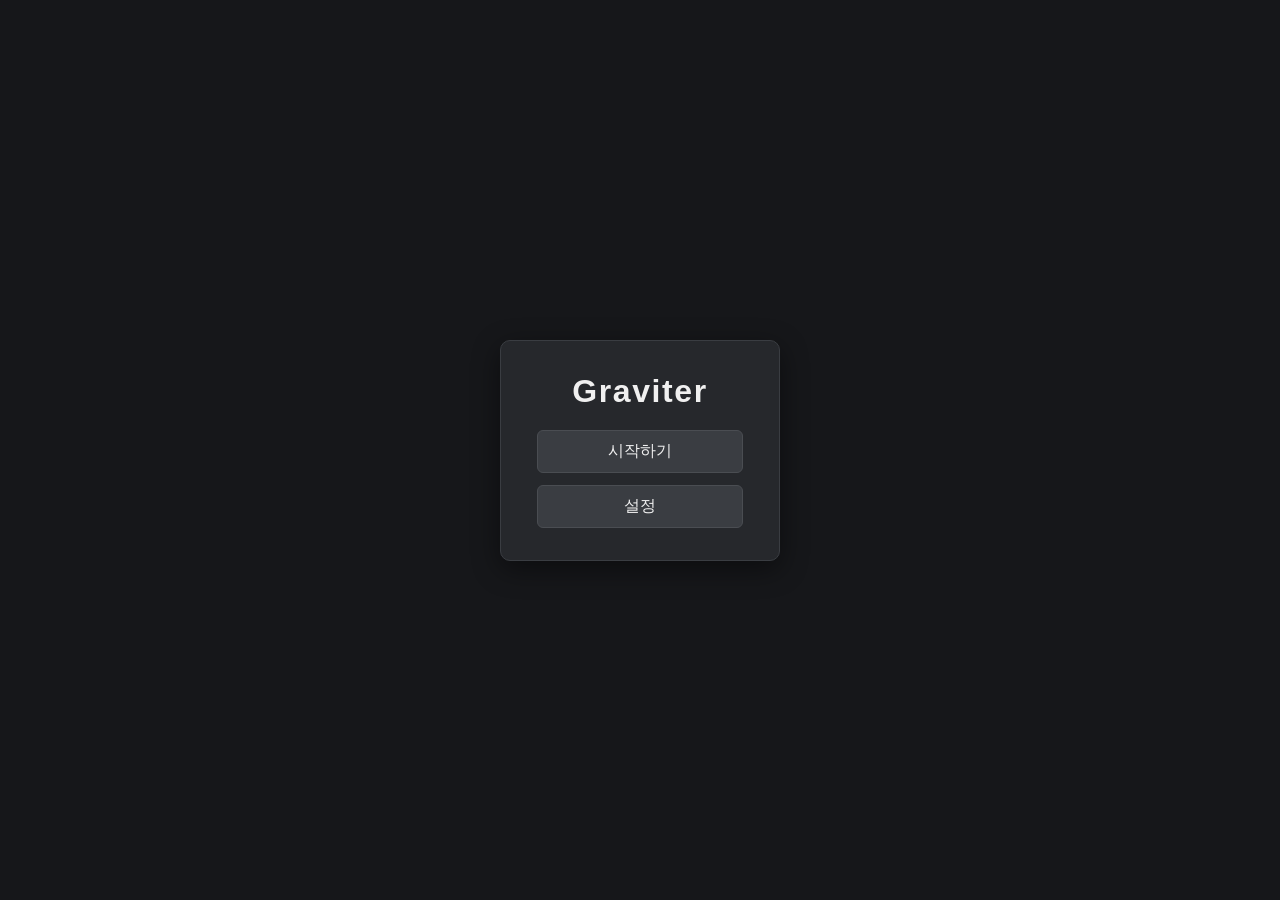
==== index.html @ 88149a4b "Add initial game stages, state management, and UI components - Implemented Stage 1: Tutorial corrido" ====
<!DOCTYPE html>
<html lang="ko">
<head>
<meta charset="UTF-8">
<meta name="viewport" content="width=device-width, initial-scale=1.0">
<title>Graviter</title>
<link rel="stylesheet" href="css/style.css">
</head>
<body>
<div id="game-root">
<canvas id="game-canvas" width="960" height="600"></canvas>
</div>

<!-- UI_SCREENS_START -->
<div id="main-menu" class="screen">
  <div class="screen-panel">
    <h1>Graviter</h1>
    <button id="btn-start" type="button">시작하기</button>
    <button id="btn-settings" type="button">설정</button>
  </div>
</div>

<div id="stage-select" class="screen stage-select-screen">
  <div class="screen-panel stage-select-panel">
    <h2>스테이지 선택</h2>
    <div id="stage-grid" class="stage-grid"></div>
    <div class="stage-select-actions">
      <button id="stage-select-back" type="button">뒤로</button>
    </div>
  </div>
</div>

<div id="settings" class="screen">
  <div class="screen-panel">
    <h2>설정</h2>
    <div class="settings-section">
      <h3>조작키</h3>
      <div class="keybind-row"><span>왼쪽</span><button id="keybind-left" class="keybind-btn" type="button" data-action="left" aria-label="왼쪽 이동 키 변경"></button></div>
      <div class="keybind-row"><span>오른쪽</span><button id="keybind-right" class="keybind-btn" type="button" data-action="right" aria-label="오른쪽 이동 키 변경"></button></div>
      <div class="keybind-row"><span>점프</span><button id="keybind-jump" class="keybind-btn" type="button" data-action="jump" aria-label="점프 키 변경"></button></div>
      <div class="keybind-row"><span>웅크리기</span><button id="keybind-crouch" class="keybind-btn" type="button" data-action="crouch" aria-label="웅크리기 키 변경"></button></div>
      <div id="keybind-warning" class="keybind-warning" role="alert" hidden></div>
    </div>
    <div class="settings-section">
      <h3>사운드</h3>
      <input type="range" id="volume-slider" min="0" max="1" step="0.01" aria-label="사운드 볼륨">
    </div>
    <button id="settings-back" type="button">뒤로</button>
  </div>
</div>

<div id="pause-menu" class="screen screen-overlay">
  <div class="screen-panel">
    <h2>일시정지</h2>
    <button id="pause-resume" type="button">계속하기</button>
    <button id="pause-settings" type="button">설정</button>
    <button id="pause-exit" type="button">나가기</button>
  </div>
</div>

<div id="stage-clear" class="screen screen-overlay">
  <div class="screen-panel">
    <h2>스테이지 클리어!</h2>
  </div>
</div>

<div id="ending" class="screen">
  <div class="screen-panel">
    <h2>축하합니다!</h2>
    <p>모든 스테이지를 클리어했습니다.</p>
    <button id="ending-menu" type="button">메인 화면으로</button>
  </div>
</div>
<!-- UI_SCREENS_END -->

<script src="js/engine/gravity.js"></script>
<script src="js/engine/grid.js"></script>
<script src="js/state/storage.js"></script>
<script src="js/input/input.js"></script>
<script src="js/engine/player.js"></script>
<script src="js/engine/block.js"></script>
<script src="js/engine/coin.js"></script>
<script src="js/engine/physics.js"></script>
<script src="js/render/camera.js"></script>
<script src="js/render/renderer.js"></script>
<script src="js/state/gameState.js"></script>

<!-- STAGE_SCRIPTS_START -->
<script src="js/stages/stage01.js"></script>
<script src="js/stages/stage02.js"></script>
<script src="js/stages/stage03.js"></script>
<!-- STAGE_SCRIPTS_END -->

<!-- UI_SCRIPTS_START -->
<script src="js/ui/mainMenu.js"></script>
<script src="js/ui/stageSelect.js"></script>
<script src="js/ui/settingsMenu.js"></script>
<script src="js/ui/pauseMenu.js"></script>
<script src="js/ui/stageClear.js"></script>
<script src="js/ui/ending.js"></script>
<script src="js/ui/bootstrap.js"></script>
<!-- UI_SCRIPTS_END -->

<script src="js/main.js"></script>
</body>
</html>
---- css/style.css ----
* {
  box-sizing: border-box;
  margin: 0;
  padding: 0;
}

html, body {
  width: 100%;
  height: 100%;
}

body {
  display: flex;
  align-items: center;
  justify-content: center;
  min-height: 100vh;
  background: #202225;
  font-family: 'Malgun Gothic', 'Apple SD Gothic Neo', sans-serif;
  overflow: hidden;
}

#game-root {
  position: relative;
  display: flex;
  align-items: center;
  justify-content: center;
  width: 100vw;
  height: 100vh;
  background: #202225;
}

#game-canvas {
  display: block;
  width: 100%;
  height: 100%;
  background: #202225;
}

/* Room left for later UI overlays (menus, HUD, pause screen, etc.)
   inserted at the UI_SCREENS markers in index.html. Overlays should be
   absolutely positioned within #game-root so they sit on top of the
   canvas without affecting layout. */
#game-root .ui-overlay {
  position: absolute;
  top: 0;
  left: 0;
  width: 100%;
  height: 100%;
}

/* ============ Menu / state screens (js/state/gameState.js) ============ */
/* Each screen (main menu, stage select, settings, pause, stage clear,
   ending) is a fixed full-viewport layer inserted at the UI_SCREENS
   markers, as a sibling of #game-root rather than a child of it — so
   these rules use their own class names ("screen"/"screen-overlay")
   instead of .ui-overlay above. G.State toggles the "visible" class. */

.screen {
  position: fixed;
  inset: 0;
  display: none;
  align-items: center;
  justify-content: center;
  z-index: 10;
  color: #f0f0f0;
}

.screen.visible {
  display: flex;
}

.screen:not(.screen-overlay) {
  background: #16171a;
}

/* Pause / stage-clear sit on top of the still-visible frozen canvas. */
.screen-overlay {
  background: rgba(10, 10, 12, 0.72);
}

.screen-panel {
  display: flex;
  flex-direction: column;
  align-items: stretch;
  gap: 12px;
  min-width: 280px;
  max-width: 90vw;
  padding: 32px 36px;
  background: #26282c;
  border: 1px solid #3a3d42;
  border-radius: 10px;
  box-shadow: 0 8px 28px rgba(0, 0, 0, 0.45);
}

.screen-panel h1 {
  margin-bottom: 8px;
  font-size: 2rem;
  text-align: center;
  letter-spacing: 0.05em;
}

.screen-panel h2 {
  margin-bottom: 8px;
  font-size: 1.4rem;
  text-align: center;
}

.screen-panel h3 {
  margin: 8px 0 4px;
  font-size: 0.9rem;
  color: #9aa0a8;
}

.screen-panel p {
  text-align: center;
  color: #c8ccd0;
}

.screen-panel button {
  padding: 10px 16px;
  font-size: 1rem;
  color: #f0f0f0;
  background: #3a3d42;
  border: 1px solid #4a4d52;
  border-radius: 6px;
  cursor: pointer;
}

.screen-panel button:hover:not(:disabled) {
  background: #4a4d52;
}

.screen-panel button:disabled {
  cursor: not-allowed;
  opacity: 0.5;
}

/* Stage select uses the shared screen and panel treatment; numbered square
   tiles (locked / unlocked-uncleared / cleared must still read distinctly). */
.stage-grid {
  display: grid;
  grid-template-columns: repeat(4, 92px);
  grid-auto-rows: 92px;
  gap: 18px;
  justify-content: center;
  margin: 22px 0 12px;
}

.stage-tile {
  display: flex;
  align-items: center;
  justify-content: center;
  font-size: 1.3rem;
  font-weight: bold;
  border-radius: 6px;
  border: 2px solid #33363b;
  padding: 0;
}

.stage-tile.stage-locked {
  background: #8b8e92;
  border-color: #33363b;
  color: #c7cace;
}

.stage-tile.stage-unlocked {
  background: #6f7276;
  border-color: #2b2d30;
  color: #ffffff;
}

.stage-tile.stage-cleared {
  background: #dfe1e3;
  border-color: #33363b;
  color: #1a1a1a;
}

.stage-tile.stage-cleared::after {
  content: ' \2713';
  font-size: 0.9rem;
}

.stage-select-actions {
  display: flex;
  justify-content: center;
  gap: 14px;
}

/* Settings */
.keybind-row {
  display: flex;
  align-items: center;
  justify-content: space-between;
  gap: 12px;
}

.keybind-btn {
  min-width: 120px;
}

.keybind-btn.conflict {
  background: #4a1f1f;
  border-color: #d9534f;
  color: #ff8a8a;
}

.keybind-btn.conflict:hover:not(:disabled) {
  background: #5a2626;
}

.keybind-warning {
  color: #ff6b6b;
  font-size: 0.85rem;
  text-align: center;
}

.keybind-warning[hidden] {
  display: none;
}

#volume-slider {
  width: 100%;
}
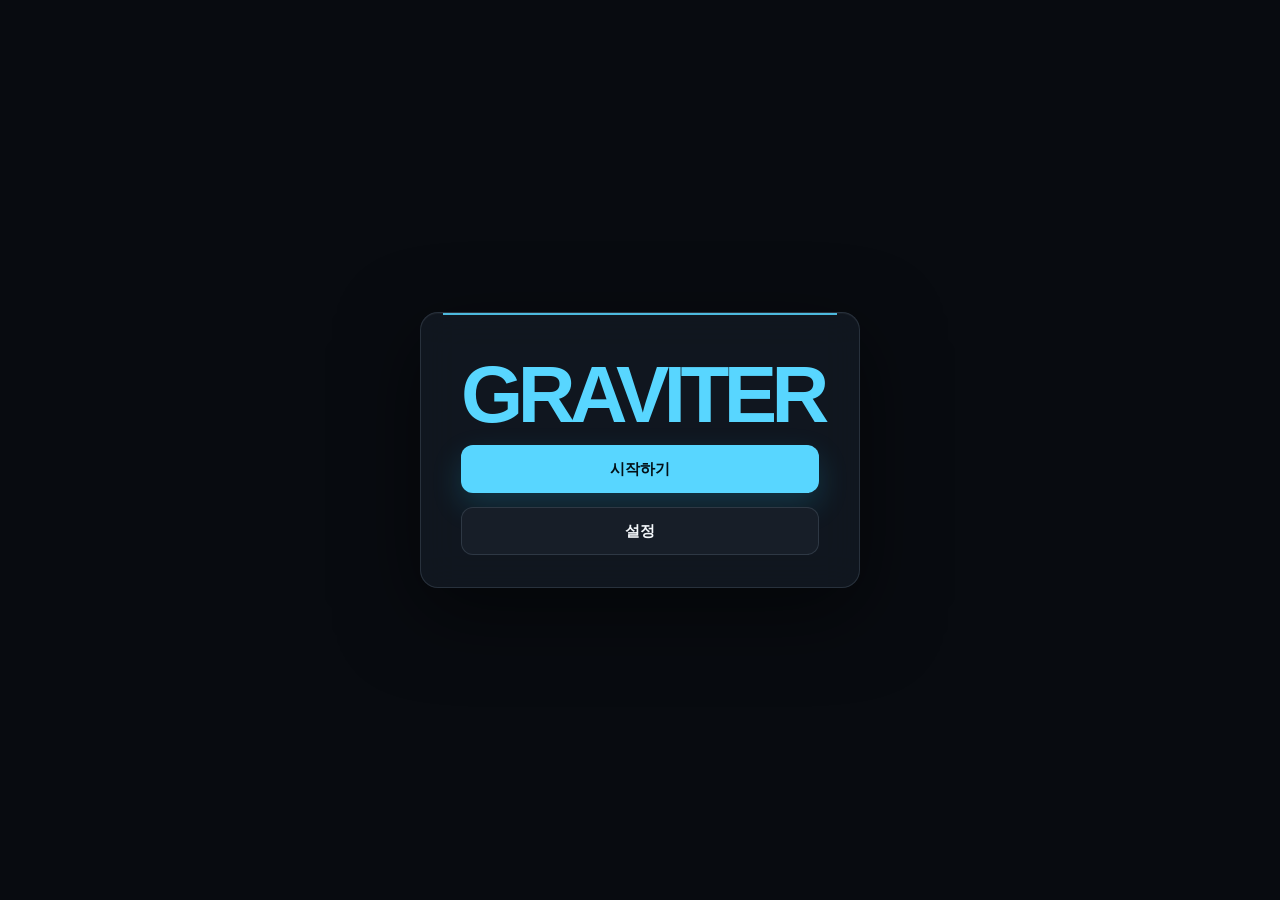
==== commit eb7e0f32: "Add new stages for the ant nest game: stage04, stage05, stage06, stage07 - Implemented stage04 with " ====
--- a/index.html
+++ b/index.html
@@ -13,7 +13,7 @@
 
 <!-- UI_SCREENS_START -->
 <div id="main-menu" class="screen">
-  <div class="screen-panel">
+  <div class="screen-panel main-menu-panel">
     <h1>Graviter</h1>
     <button id="btn-start" type="button">시작하기</button>
     <button id="btn-settings" type="button">설정</button>
@@ -31,7 +31,7 @@
 </div>
 
 <div id="settings" class="screen">
-  <div class="screen-panel">
+  <div class="screen-panel settings-panel">
     <h2>설정</h2>
     <div class="settings-section">
       <h3>조작키</h3>
@@ -59,13 +59,13 @@
 </div>
 
 <div id="stage-clear" class="screen screen-overlay">
-  <div class="screen-panel">
+  <div class="screen-panel clear-panel">
     <h2>스테이지 클리어!</h2>
   </div>
 </div>
 
 <div id="ending" class="screen">
-  <div class="screen-panel">
+  <div class="screen-panel ending-panel">
     <h2>축하합니다!</h2>
     <p>모든 스테이지를 클리어했습니다.</p>
     <button id="ending-menu" type="button">메인 화면으로</button>
@@ -76,6 +76,7 @@
 <script src="js/engine/gravity.js"></script>
 <script src="js/engine/grid.js"></script>
 <script src="js/state/storage.js"></script>
+<script src="js/audio/audio.js"></script>
 <script src="js/input/input.js"></script>
 <script src="js/engine/player.js"></script>
 <script src="js/engine/block.js"></script>
@@ -89,6 +90,10 @@
 <script src="js/stages/stage01.js"></script>
 <script src="js/stages/stage02.js"></script>
 <script src="js/stages/stage03.js"></script>
+<script src="js/stages/stage04.js"></script>
+<script src="js/stages/stage05.js"></script>
+<script src="js/stages/stage06.js"></script>
+<script src="js/stages/stage07.js"></script>
 <!-- STAGE_SCRIPTS_END -->
 
 <!-- UI_SCRIPTS_START -->
--- a/css/style.css
+++ b/css/style.css
@@ -4,6 +4,24 @@
   padding: 0;
 }
 
+:root {
+  color-scheme: dark;
+  --bg: #080b10;
+  --surface: rgba(18, 24, 32, 0.94);
+  --surface-raised: #171e28;
+  --surface-hover: #202b38;
+  --line: rgba(148, 170, 194, 0.18);
+  --line-strong: rgba(88, 214, 255, 0.42);
+  --text: #f4f8fb;
+  --muted: #8f9dab;
+  --accent: #58d6ff;
+  --accent-strong: #1fb9e9;
+  --success: #66e3a4;
+  --warning: #ffd166;
+  --danger: #ff7d8f;
+  --radius: 18px;
+}
+
 html, body {
   width: 100%;
   height: 100%;
@@ -14,9 +32,15 @@
   align-items: center;
   justify-content: center;
   min-height: 100vh;
-  background: #202225;
-  font-family: 'Malgun Gothic', 'Apple SD Gothic Neo', sans-serif;
+  background: var(--bg);
+  color: var(--text);
+  font-family: 'Pretendard', 'Malgun Gothic', 'Apple SD Gothic Neo', sans-serif;
   overflow: hidden;
+}
+
+button,
+input {
+  font: inherit;
 }
 
 #game-root {
@@ -26,14 +50,14 @@
   justify-content: center;
   width: 100vw;
   height: 100vh;
-  background: #202225;
+  background: var(--bg);
 }
 
 #game-canvas {
   display: block;
   width: 100%;
   height: 100%;
-  background: #202225;
+  background: var(--bg);
 }
 
 /* Room left for later UI overlays (menus, HUD, pause screen, etc.)
@@ -62,7 +86,10 @@
   align-items: center;
   justify-content: center;
   z-index: 10;
-  color: #f0f0f0;
+  isolation: isolate;
+  padding: 24px;
+  color: var(--text);
+  overflow: hidden;
 }
 
 .screen.visible {
@@ -70,146 +97,239 @@
 }
 
 .screen:not(.screen-overlay) {
-  background: #16171a;
+  background: var(--bg);
 }
 
 /* Pause / stage-clear sit on top of the still-visible frozen canvas. */
 .screen-overlay {
-  background: rgba(10, 10, 12, 0.72);
+  background: rgba(5, 8, 12, 0.78);
+  backdrop-filter: blur(8px);
 }
 
 .screen-panel {
+  position: relative;
   display: flex;
   flex-direction: column;
   align-items: stretch;
-  gap: 12px;
-  min-width: 280px;
-  max-width: 90vw;
-  padding: 32px 36px;
-  background: #26282c;
-  border: 1px solid #3a3d42;
-  border-radius: 10px;
-  box-shadow: 0 8px 28px rgba(0, 0, 0, 0.45);
+  gap: 14px;
+  width: min(400px, 100%);
+  max-height: calc(100vh - 48px);
+  padding: 34px;
+  overflow-y: auto;
+  background: var(--surface);
+  border: 1px solid var(--line);
+  border-radius: var(--radius);
+  box-shadow: 0 24px 80px rgba(0, 0, 0, 0.5), inset 0 1px rgba(255, 255, 255, 0.04);
+  backdrop-filter: blur(18px);
+  animation: panel-in 220ms ease-out;
+}
+
+.screen-panel::before {
+  content: '';
+  position: absolute;
+  top: 0;
+  left: 22px;
+  right: 22px;
+  height: 2px;
+  background: var(--accent);
+  opacity: 0.85;
 }
 
 .screen-panel h1 {
-  margin-bottom: 8px;
-  font-size: 2rem;
+  font-size: clamp(3rem, 11vw, 5rem);
+  line-height: 0.9;
+  font-weight: 900;
   text-align: center;
-  letter-spacing: 0.05em;
+  letter-spacing: -0.07em;
+  text-transform: uppercase;
+  color: var(--accent);
 }
 
 .screen-panel h2 {
-  margin-bottom: 8px;
-  font-size: 1.4rem;
+  font-size: clamp(1.65rem, 5vw, 2.2rem);
+  line-height: 1.15;
+  font-weight: 800;
   text-align: center;
+  letter-spacing: -0.04em;
 }
 
 .screen-panel h3 {
-  margin: 8px 0 4px;
-  font-size: 0.9rem;
-  color: #9aa0a8;
+  font-size: 0.72rem;
+  color: var(--accent);
+  letter-spacing: 0.14em;
+  text-transform: uppercase;
 }
 
 .screen-panel p {
   text-align: center;
-  color: #c8ccd0;
+  color: var(--muted);
 }
 
 .screen-panel button {
-  padding: 10px 16px;
-  font-size: 1rem;
-  color: #f0f0f0;
-  background: #3a3d42;
-  border: 1px solid #4a4d52;
-  border-radius: 6px;
+  min-height: 48px;
+  padding: 12px 18px;
+  font-size: 0.96rem;
+  font-weight: 700;
+  color: var(--text);
+  background: var(--surface-raised);
+  border: 1px solid var(--line);
+  border-radius: 12px;
   cursor: pointer;
+  transition: transform 140ms ease, background 140ms ease, border-color 140ms ease, box-shadow 140ms ease;
 }
 
 .screen-panel button:hover:not(:disabled) {
-  background: #4a4d52;
+  transform: translateY(-2px);
+  background: var(--surface-hover);
+  border-color: var(--line-strong);
+  box-shadow: 0 10px 24px rgba(0, 0, 0, 0.24);
+}
+
+.screen-panel button:focus-visible,
+#volume-slider:focus-visible {
+  outline: 3px solid rgba(88, 214, 255, 0.28);
+  outline-offset: 3px;
 }
 
 .screen-panel button:disabled {
   cursor: not-allowed;
-  opacity: 0.5;
+  opacity: 0.46;
 }
 
 /* Stage select uses the shared screen and panel treatment; numbered square
    tiles (locked / unlocked-uncleared / cleared must still read distinctly). */
 .stage-grid {
   display: grid;
-  grid-template-columns: repeat(4, 92px);
-  grid-auto-rows: 92px;
-  gap: 18px;
+  grid-template-columns: repeat(3, minmax(0, 1fr));
+  gap: 14px;
+  margin: 10px 0 4px;
+}
+
+.stage-tile {
+  display: grid;
+  grid-template-columns: minmax(0, 1fr) auto;
+  grid-template-rows: auto 1fr;
+  align-items: center;
+  gap: 8px 14px;
+  min-height: 120px;
+  padding: 16px 18px;
+  text-align: left;
+  border-width: 1px;
+}
+
+.stage-status {
+  align-self: start;
+  font-size: 0.62rem;
+  font-weight: 800;
+  letter-spacing: 0.1em;
+}
+
+.stage-number {
+  grid-column: 2;
+  grid-row: 1 / span 2;
+  font-size: 2.35rem;
+  font-weight: 900;
+  line-height: 1;
+  letter-spacing: -0.06em;
+}
+
+.stage-name {
+  align-self: end;
+  min-width: 0;
+  overflow: hidden;
+  text-overflow: ellipsis;
+  white-space: nowrap;
+  font-size: 0.72rem;
+  font-weight: 600;
+  color: var(--muted);
+  letter-spacing: -0.02em;
+}
+
+.stage-tile.stage-locked {
+  background: rgba(16, 21, 28, 0.72);
+  border-color: rgba(148, 170, 194, 0.12);
+  color: #5f6a76;
+  opacity: 1;
+  filter: saturate(0.4);
+}
+
+#stage-grid .stage-tile:disabled {
+  opacity: 1;
+}
+
+.stage-tile.stage-locked .stage-status {
+  color: #64717e;
+}
+
+.stage-tile.stage-unlocked {
+  background: #17232d;
+  border-color: rgba(88, 214, 255, 0.38);
+  color: var(--text);
+}
+
+.stage-tile.stage-unlocked .stage-status {
+  color: var(--accent);
+}
+
+.stage-tile.stage-cleared {
+  background: #172820;
+  border-color: rgba(102, 227, 164, 0.38);
+  color: var(--success);
+}
+
+.stage-tile.stage-cleared .stage-status {
+  color: var(--success);
+}
+
+.stage-select-actions {
+  display: flex;
   justify-content: center;
-  margin: 22px 0 12px;
-}
-
-.stage-tile {
-  display: flex;
-  align-items: center;
-  justify-content: center;
-  font-size: 1.3rem;
-  font-weight: bold;
-  border-radius: 6px;
-  border: 2px solid #33363b;
-  padding: 0;
-}
-
-.stage-tile.stage-locked {
-  background: #8b8e92;
-  border-color: #33363b;
-  color: #c7cace;
-}
-
-.stage-tile.stage-unlocked {
-  background: #6f7276;
-  border-color: #2b2d30;
-  color: #ffffff;
-}
-
-.stage-tile.stage-cleared {
-  background: #dfe1e3;
-  border-color: #33363b;
-  color: #1a1a1a;
-}
-
-.stage-tile.stage-cleared::after {
-  content: ' \2713';
-  font-size: 0.9rem;
-}
-
-.stage-select-actions {
-  display: flex;
-  justify-content: center;
-  gap: 14px;
+  gap: 12px;
 }
 
 /* Settings */
+.settings-section {
+  padding: 16px;
+  background: rgba(7, 11, 16, 0.42);
+  border: 1px solid var(--line);
+  border-radius: 14px;
+}
+
 .keybind-row {
   display: flex;
   align-items: center;
   justify-content: space-between;
   gap: 12px;
+  min-height: 48px;
+  border-bottom: 1px solid rgba(148, 170, 194, 0.1);
+}
+
+.keybind-row:last-of-type {
+  border-bottom: 0;
 }
 
 .keybind-btn {
-  min-width: 120px;
+  min-width: 132px;
+  min-height: 36px !important;
+  padding: 7px 12px !important;
+  color: var(--accent) !important;
+  font-family: Consolas, 'SFMono-Regular', monospace !important;
+  font-size: 0.82rem !important;
 }
 
 .keybind-btn.conflict {
-  background: #4a1f1f;
-  border-color: #d9534f;
-  color: #ff8a8a;
+  background: rgba(255, 125, 143, 0.12);
+  border-color: rgba(255, 125, 143, 0.55);
+  color: var(--danger) !important;
 }
 
 .keybind-btn.conflict:hover:not(:disabled) {
-  background: #5a2626;
+  background: rgba(255, 125, 143, 0.18);
 }
 
 .keybind-warning {
-  color: #ff6b6b;
+  margin-top: 10px;
+  color: var(--danger);
   font-size: 0.85rem;
   text-align: center;
 }
@@ -219,5 +339,146 @@
 }
 
 #volume-slider {
+  height: 6px;
   width: 100%;
-}
+  margin: 14px 0 4px;
+  appearance: none;
+  background: rgba(148, 170, 194, 0.22);
+  border-radius: 999px;
+}
+
+#volume-slider::-webkit-slider-thumb {
+  width: 18px;
+  height: 18px;
+  appearance: none;
+  background: var(--text);
+  border: 4px solid var(--accent-strong);
+  border-radius: 50%;
+  cursor: pointer;
+  box-shadow: 0 0 0 5px rgba(88, 214, 255, 0.12);
+}
+
+.main-menu-panel {
+  width: min(440px, 100%);
+  padding: 46px 40px 32px;
+}
+
+.stage-select-panel {
+  width: min(720px, 100%);
+}
+
+.settings-panel {
+  width: min(460px, 100%);
+}
+
+.clear-panel,
+.ending-panel {
+  text-align: center;
+}
+
+.ending-panel::before,
+.clear-panel::before {
+  background: var(--success);
+}
+
+.eyebrow {
+  color: var(--accent) !important;
+  font-family: Consolas, 'SFMono-Regular', monospace;
+  font-size: 0.68rem;
+  font-weight: 800;
+  letter-spacing: 0.2em;
+  text-transform: uppercase;
+}
+
+.screen-copy {
+  max-width: 34rem;
+  margin: -2px auto 6px;
+  font-size: 0.9rem;
+  line-height: 1.6;
+}
+
+.controls-hint {
+  margin-top: 8px;
+  font-family: Consolas, 'SFMono-Regular', monospace;
+  font-size: 0.68rem;
+  letter-spacing: 0.04em;
+}
+
+#btn-start,
+#pause-resume {
+  color: #031016;
+  background: var(--accent);
+  border-color: transparent;
+  box-shadow: 0 12px 30px rgba(31, 185, 233, 0.2);
+}
+
+#btn-start:hover:not(:disabled),
+#pause-resume:hover:not(:disabled) {
+  background: #7ae1ff;
+}
+
+#pause-exit:hover:not(:disabled) {
+  color: var(--danger);
+  border-color: rgba(255, 125, 143, 0.42);
+}
+
+@keyframes panel-in {
+  from {
+    opacity: 0;
+    transform: translateY(10px) scale(0.985);
+  }
+  to {
+    opacity: 1;
+    transform: translateY(0) scale(1);
+  }
+}
+
+@media (max-width: 620px) {
+  .screen {
+    padding: 12px;
+  }
+
+  .screen-panel {
+    max-height: calc(100vh - 24px);
+    padding: 26px 20px;
+  }
+
+  .main-menu-panel {
+    padding: 38px 24px 26px;
+  }
+
+  .stage-grid {
+    grid-template-columns: repeat(2, minmax(0, 1fr));
+    gap: 10px;
+  }
+
+  .stage-tile {
+    min-height: 108px;
+  }
+
+  .stage-number {
+    font-size: 2rem;
+  }
+}
+
+@media (max-width: 360px) {
+  .keybind-row {
+    align-items: flex-start;
+    flex-direction: column;
+    padding: 10px 0;
+  }
+
+  .keybind-btn {
+    width: 100%;
+  }
+}
+
+@media (prefers-reduced-motion: reduce) {
+  .screen-panel {
+    animation: none;
+  }
+
+  .screen-panel button {
+    transition: none;
+  }
+}
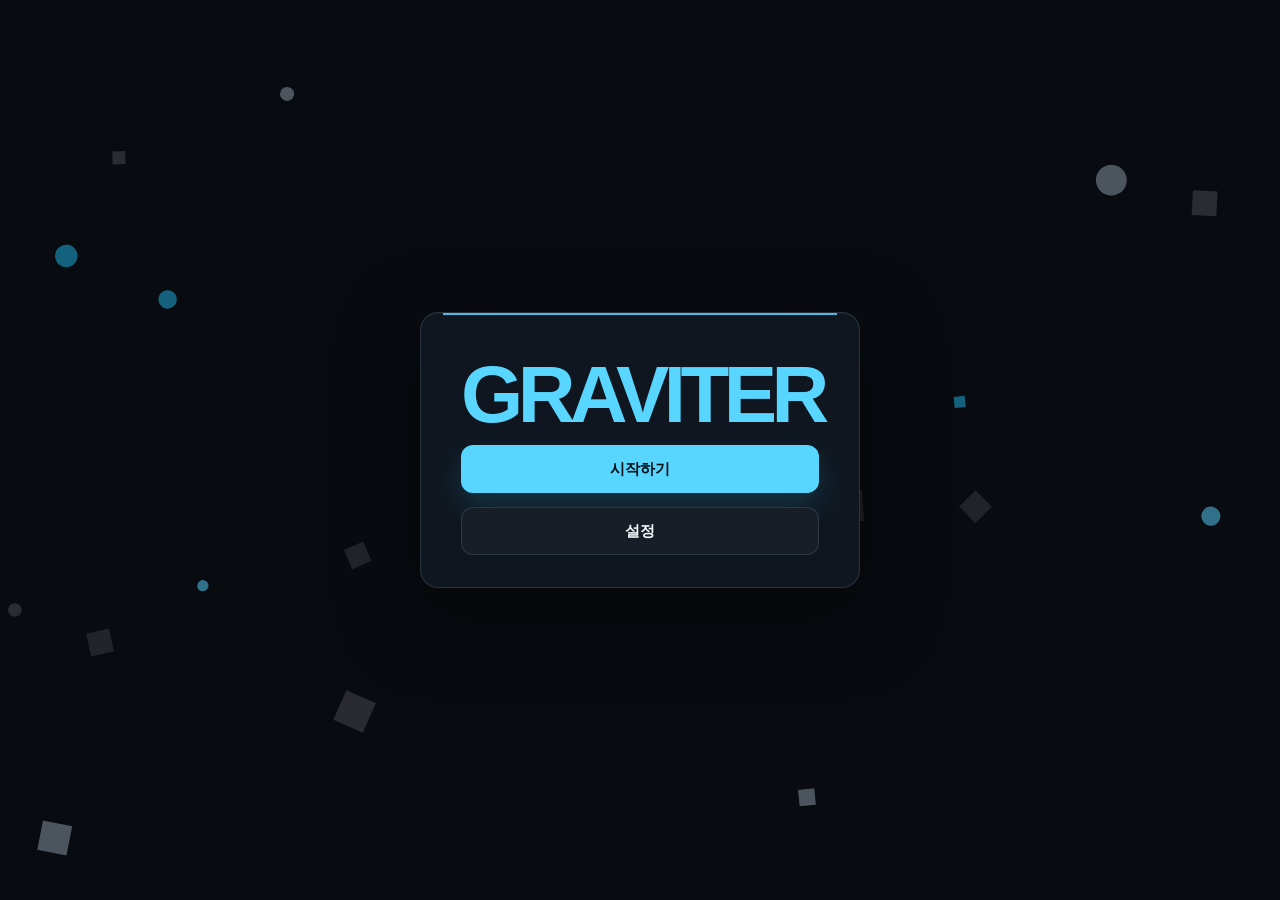
==== commit 9b925d40: "Add new stages and menu background for Graviter - Created stage08.js, stage09.js, and stage10.js wit" ====
--- a/index.html
+++ b/index.html
@@ -13,6 +13,7 @@
 
 <!-- UI_SCREENS_START -->
 <div id="main-menu" class="screen">
+  <canvas id="menu-bg-canvas"></canvas>
   <div class="screen-panel main-menu-panel">
     <h1>Graviter</h1>
     <button id="btn-start" type="button">시작하기</button>
@@ -24,6 +25,11 @@
   <div class="screen-panel stage-select-panel">
     <h2>스테이지 선택</h2>
     <div id="stage-grid" class="stage-grid"></div>
+    <nav id="stage-pagination" class="stage-pagination" aria-label="스테이지 페이지" hidden>
+      <button id="stage-page-prev" type="button">이전</button>
+      <span id="stage-page-label" class="stage-page-label" aria-live="polite"></span>
+      <button id="stage-page-next" type="button">다음</button>
+    </nav>
     <div class="stage-select-actions">
       <button id="stage-select-back" type="button">뒤로</button>
     </div>
@@ -33,19 +39,38 @@
 <div id="settings" class="screen">
   <div class="screen-panel settings-panel">
     <h2>설정</h2>
+    <button id="settings-open-controls" type="button">조작 설정</button>
+    <button id="settings-open-sound" type="button">사운드 설정</button>
+    <button id="settings-back" type="button">뒤로</button>
+  </div>
+</div>
+
+<div id="settings-controls" class="screen">
+  <div class="screen-panel settings-panel">
+    <h2>조작 설정</h2>
     <div class="settings-section">
-      <h3>조작키</h3>
       <div class="keybind-row"><span>왼쪽</span><button id="keybind-left" class="keybind-btn" type="button" data-action="left" aria-label="왼쪽 이동 키 변경"></button></div>
       <div class="keybind-row"><span>오른쪽</span><button id="keybind-right" class="keybind-btn" type="button" data-action="right" aria-label="오른쪽 이동 키 변경"></button></div>
       <div class="keybind-row"><span>점프</span><button id="keybind-jump" class="keybind-btn" type="button" data-action="jump" aria-label="점프 키 변경"></button></div>
       <div class="keybind-row"><span>웅크리기</span><button id="keybind-crouch" class="keybind-btn" type="button" data-action="crouch" aria-label="웅크리기 키 변경"></button></div>
+      <div class="keybind-row"><span>중력 회전</span><button id="keybind-rotate" class="keybind-btn" type="button" data-action="rotate" aria-label="중력 회전 키 변경"></button></div>
+      <div class="keybind-row"><span>블럭 잡기</span><button id="keybind-grab" class="keybind-btn" type="button" data-action="grab" aria-label="블럭 잡기 키 변경"></button></div>
       <div id="keybind-warning" class="keybind-warning" role="alert" hidden></div>
     </div>
+    <button id="settings-controls-back" type="button">뒤로</button>
+  </div>
+</div>
+
+<div id="settings-sound" class="screen">
+  <div class="screen-panel settings-panel">
+    <h2>사운드 설정</h2>
     <div class="settings-section">
-      <h3>사운드</h3>
-      <input type="range" id="volume-slider" min="0" max="1" step="0.01" aria-label="사운드 볼륨">
+      <div class="volume-row"><span>마스터</span><input type="range" class="volume-slider" id="volume-master" min="0" max="1" step="0.01" aria-label="마스터 볼륨"></div>
+      <div class="volume-row"><span>배경음악</span><input type="range" class="volume-slider" id="volume-music" min="0" max="1" step="0.01" aria-label="배경음악 볼륨"></div>
+      <div class="volume-row"><span>효과음</span><input type="range" class="volume-slider" id="volume-effects" min="0" max="1" step="0.01" aria-label="효과음 볼륨"></div>
+      <div class="volume-row"><span>상호작용</span><input type="range" class="volume-slider" id="volume-interaction" min="0" max="1" step="0.01" aria-label="상호작용 사운드 볼륨"></div>
     </div>
-    <button id="settings-back" type="button">뒤로</button>
+    <button id="settings-sound-back" type="button">뒤로</button>
   </div>
 </div>
 
@@ -87,6 +112,7 @@
 <script src="js/state/gameState.js"></script>
 
 <!-- STAGE_SCRIPTS_START -->
+<script src="js/stages/puzzleStage.js"></script>
 <script src="js/stages/stage01.js"></script>
 <script src="js/stages/stage02.js"></script>
 <script src="js/stages/stage03.js"></script>
@@ -94,9 +120,13 @@
 <script src="js/stages/stage05.js"></script>
 <script src="js/stages/stage06.js"></script>
 <script src="js/stages/stage07.js"></script>
+<script src="js/stages/stage08.js"></script>
+<script src="js/stages/stage09.js"></script>
+<script src="js/stages/stage10.js"></script>
 <!-- STAGE_SCRIPTS_END -->
 
 <!-- UI_SCRIPTS_START -->
+<script src="js/ui/menuBackground.js"></script>
 <script src="js/ui/mainMenu.js"></script>
 <script src="js/ui/stageSelect.js"></script>
 <script src="js/ui/settingsMenu.js"></script>
--- a/css/style.css
+++ b/css/style.css
@@ -186,7 +186,7 @@
 }
 
 .screen-panel button:focus-visible,
-#volume-slider:focus-visible {
+.volume-slider:focus-visible {
   outline: 3px solid rgba(88, 214, 255, 0.28);
   outline-offset: 3px;
 }
@@ -234,15 +234,20 @@
 }
 
 .stage-name {
+  grid-column: 1;
+  grid-row: 2;
   align-self: end;
-  min-width: 0;
   overflow: hidden;
+  color: var(--muted);
+  font-size: 0.78rem;
+  font-weight: 700;
+  line-height: 1.25;
   text-overflow: ellipsis;
   white-space: nowrap;
-  font-size: 0.72rem;
-  font-weight: 600;
-  color: var(--muted);
-  letter-spacing: -0.02em;
+}
+
+.stage-cleared .stage-name {
+  color: #9ecfb5;
 }
 
 .stage-tile.stage-locked {
@@ -279,6 +284,31 @@
 
 .stage-tile.stage-cleared .stage-status {
   color: var(--success);
+}
+
+.stage-pagination {
+  display: flex;
+  align-items: center;
+  justify-content: center;
+  gap: 10px;
+}
+
+.stage-pagination[hidden] {
+  display: none;
+}
+
+.stage-pagination button {
+  min-width: 72px;
+  min-height: 40px;
+  padding: 8px 14px;
+}
+
+.stage-page-label {
+  min-width: 64px;
+  color: var(--muted);
+  font-size: 0.8rem;
+  font-weight: 800;
+  text-align: center;
 }
 
 .stage-select-actions {
@@ -338,16 +368,33 @@
   display: none;
 }
 
-#volume-slider {
+.volume-row {
+  display: flex;
+  align-items: center;
+  justify-content: space-between;
+  gap: 12px;
+  min-height: 40px;
+  border-bottom: 1px solid rgba(148, 170, 194, 0.1);
+}
+
+.volume-row:last-of-type {
+  border-bottom: 0;
+}
+
+.volume-row span {
+  min-width: 84px;
+}
+
+.volume-slider {
+  flex: 1;
   height: 6px;
-  width: 100%;
-  margin: 14px 0 4px;
+  margin: 0;
   appearance: none;
   background: rgba(148, 170, 194, 0.22);
   border-radius: 999px;
 }
 
-#volume-slider::-webkit-slider-thumb {
+.volume-slider::-webkit-slider-thumb {
   width: 18px;
   height: 18px;
   appearance: none;
@@ -363,6 +410,22 @@
   padding: 46px 40px 32px;
 }
 
+/* Decorative falling-objects backdrop behind the main menu panel (js/ui/
+   menuBackground.js). Absolutely positioned + no z-index so it stacks below
+   .screen-panel purely by DOM order (both are position:relative/absolute
+   inside the .screen stacking context). */
+#menu-bg-canvas {
+  position: absolute;
+  inset: 0;
+  width: 100%;
+  height: 100%;
+  /* auto (not none): clicking the backdrop spawns a gravity well (see
+     js/ui/menuBackground.js) — .screen-panel still sits visually on top so
+     it keeps receiving its own clicks regardless of this. */
+  pointer-events: auto;
+  cursor: crosshair;
+}
+
 .stage-select-panel {
   width: min(720px, 100%);
 }
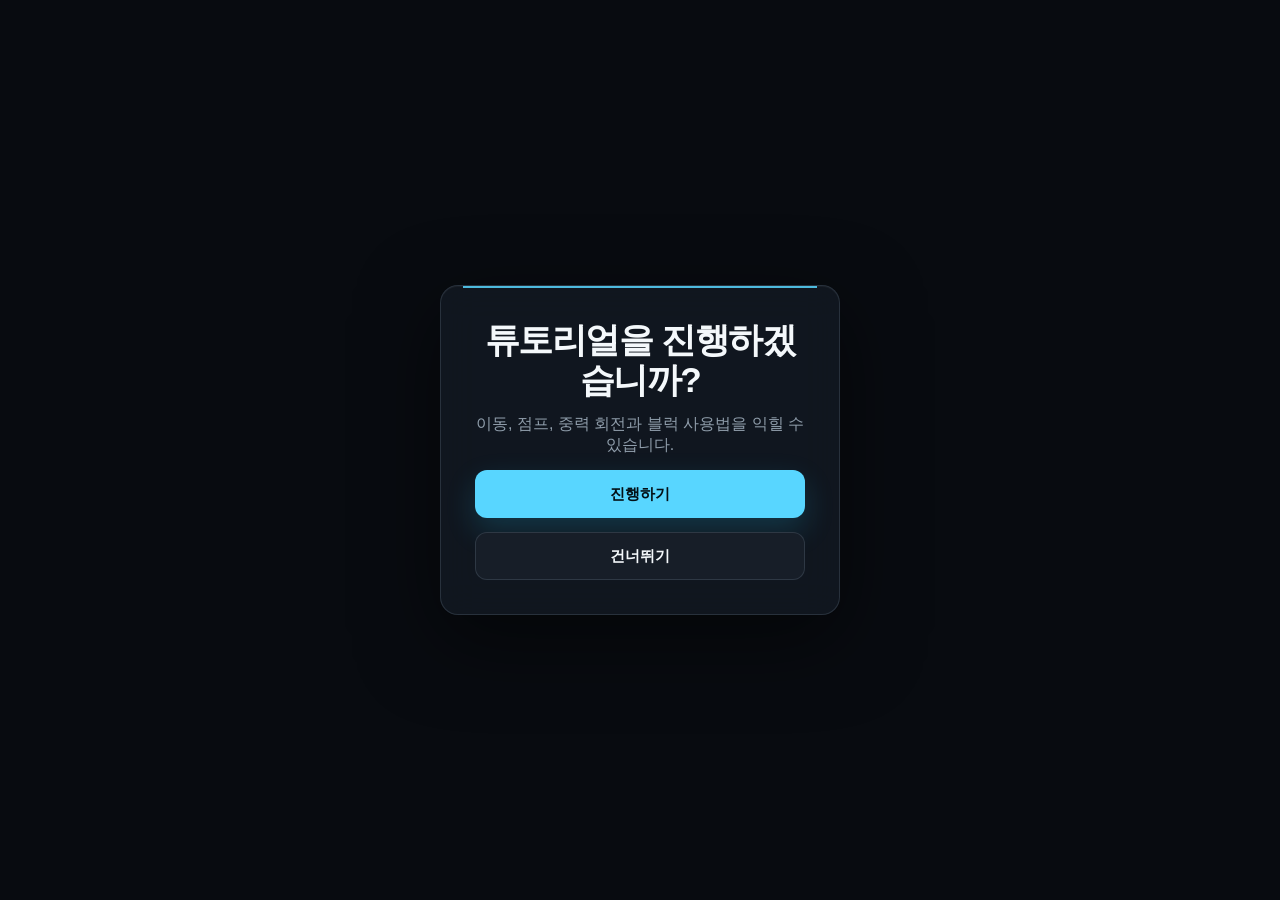
==== commit 3127f0eb: "Add tutorial feature with instructional HUD and stage" ====
--- a/index.html
+++ b/index.html
@@ -9,6 +9,10 @@
 <body>
 <div id="game-root">
 <canvas id="game-canvas" width="960" height="600"></canvas>
+<div id="tutorial-hud" class="tutorial-hud" role="status" aria-live="polite" hidden>
+  <span class="tutorial-label">TRAINING</span>
+  <strong id="tutorial-instruction"></strong>
+</div>
 </div>
 
 <!-- UI_SCREENS_START -->
@@ -17,7 +21,17 @@
   <div class="screen-panel main-menu-panel">
     <h1>Graviter</h1>
     <button id="btn-start" type="button">시작하기</button>
+    <button id="btn-tutorial" type="button">튜토리얼</button>
     <button id="btn-settings" type="button">설정</button>
+  </div>
+</div>
+
+<div id="tutorial-prompt" class="screen">
+  <div class="screen-panel">
+    <h2>튜토리얼을 진행하겠습니까?</h2>
+    <p>이동, 점프, 중력 회전과 블럭 사용법을 익힐 수 있습니다.</p>
+    <button id="tutorial-accept" type="button">진행하기</button>
+    <button id="tutorial-decline" type="button">건너뛰기</button>
   </div>
 </div>
 
@@ -85,7 +99,7 @@
 
 <div id="stage-clear" class="screen screen-overlay">
   <div class="screen-panel clear-panel">
-    <h2>스테이지 클리어!</h2>
+    <h2 id="stage-clear-title">스테이지 클리어!</h2>
   </div>
 </div>
 
@@ -131,6 +145,7 @@
 <script src="js/ui/stageSelect.js"></script>
 <script src="js/ui/settingsMenu.js"></script>
 <script src="js/ui/pauseMenu.js"></script>
+<script src="js/ui/tutorial.js"></script>
 <script src="js/ui/stageClear.js"></script>
 <script src="js/ui/ending.js"></script>
 <script src="js/ui/bootstrap.js"></script>
--- a/css/style.css
+++ b/css/style.css
@@ -60,6 +60,42 @@
   background: var(--bg);
 }
 
+.tutorial-hud {
+  position: absolute;
+  left: 50%;
+  bottom: 28px;
+  z-index: 4;
+  display: flex;
+  align-items: center;
+  gap: 12px;
+  max-width: min(680px, calc(100vw - 32px));
+  padding: 12px 16px;
+  color: var(--text);
+  background: rgba(8, 11, 16, 0.92);
+  border: 1px solid var(--line-strong);
+  border-radius: 12px;
+  pointer-events: none;
+  transform: translateX(-50%);
+}
+
+.tutorial-hud[hidden] {
+  display: none;
+}
+
+.tutorial-label {
+  flex: none;
+  color: var(--accent);
+  font-family: Consolas, 'SFMono-Regular', monospace;
+  font-size: 0.68rem;
+  font-weight: 900;
+  letter-spacing: 0.14em;
+}
+
+.tutorial-hud strong {
+  font-size: 0.9rem;
+  line-height: 1.4;
+}
+
 /* Room left for later UI overlays (menus, HUD, pause screen, etc.)
    inserted at the UI_SCREENS markers in index.html. Overlays should be
    absolutely positioned within #game-root so they sit on top of the
@@ -468,6 +504,7 @@
 }
 
 #btn-start,
+#tutorial-accept,
 #pause-resume {
   color: #031016;
   background: var(--accent);
@@ -476,6 +513,7 @@
 }
 
 #btn-start:hover:not(:disabled),
+#tutorial-accept:hover:not(:disabled),
 #pause-resume:hover:not(:disabled) {
   background: #7ae1ff;
 }
